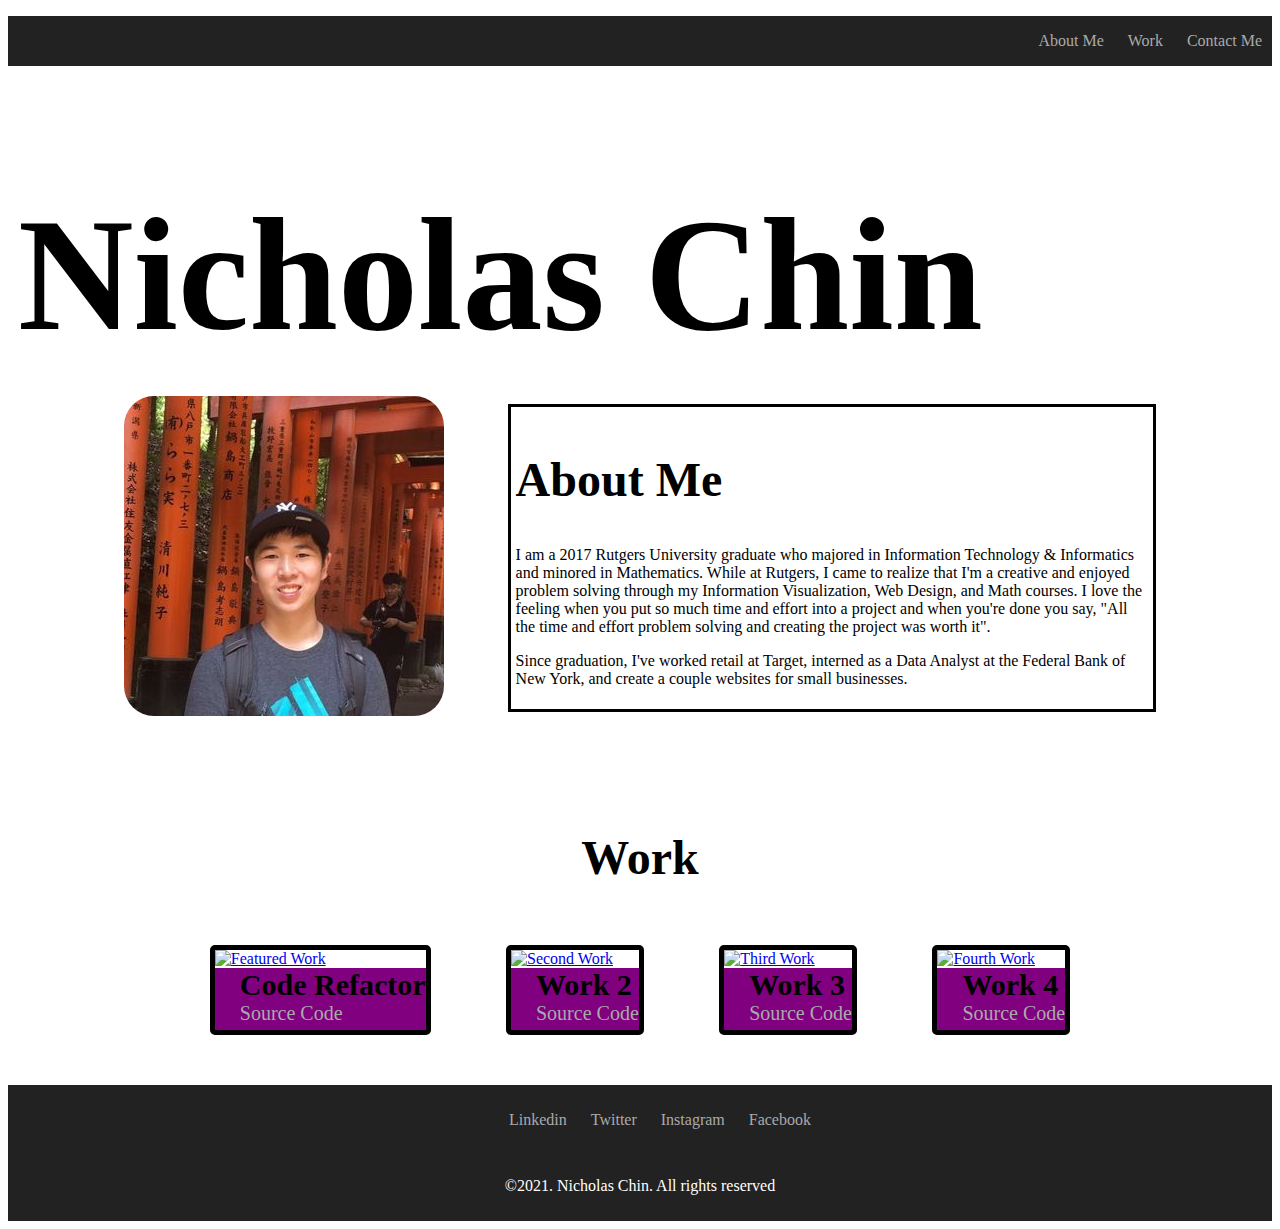
==== index.html @ a89d034e "added profile img and rounded border" ====
<!DOCTYPE html>
<html lang="en">

<head>
    <meta charset="UTF-8">
    <meta http-equiv="X-UA-Compatible" content="IE=edge">
    <meta name="viewport" content="width=device-width, initial-scale=1.0">
    <title>Nicholas Chin's Portfolio</title>
    <!-- <link rel="stylesheet" href="./assets/css/reset.css"> -->
    <link rel="stylesheet" href="./assets/css/styles.css">
</head>

<body>


    <!-- Navbar -->

    <header>
        <nav>
            <ul>
                <li><a href="#aboutme">About Me</a></li>
                <li><a href="#work">Work</a></li>
                <li><a href="#contact">Contact Me</a></li>
            </ul>
        </nav>
    </header>

    <main>
        <!-- Hello World! -->
        <section id="jumbotron">
            <h1>Nicholas Chin</h1>
        </section>

        <!-- About Me -->
        <section class="flexbox" id="aboutme">
            <div class="profile">
                <img src="./assets/images/profile-img.jpg" alt="Image of Nicholas Chin">
            </div>

            <article class="aboutme">
                <h2>About Me</h2>
                <p>I am a 2017 Rutgers University graduate who majored in Information Technology &amp; Informatics and
                    minored in Mathematics. While at Rutgers, I came to realize that I'm a creative and enjoyed problem
                    solving through my Information Visualization, Web Design, and Math courses. I love the feeling when
                    you put so much time and effort into a project and when you're done you say, "All the time and
                    effort
                    problem solving and creating the project was worth it".</p>

                <p>Since graduation, I've worked retail at Target, interned as a Data Analyst at the Federal Bank of New
                    York, and create a couple websites for small businesses. </p>
            </article>

        </section>

        <!-- Work -->
        <!-- Add source code and screenshot -->
        <section id="work" class="work">

            <h2>Work</h2>
            <div class="container">
                <!--Work 1-->
                <div class="featured item">
                    <a href="https://nickjchin.github.io/code-refractor/" target="_blank"><img
                            src="./assets/images/code-refactor.PNG" class="featured-img" alt="Featured Work"></a>
                    <div class="desc">
                        <p>Code Refactor</p>
                        <a href="https://www.github.com/nickjchin/code-refactor" class="source-code">Source Code</a>
                    </div>
                </div>
                <!--Work 2-->
                <div class="item">
                    <a href="#work1"><img src="https://placekitten.com/350/300" alt="Second Work"></a>
                    <div class="desc">
                        <p>Work 2</p>
                        <a href="https://www.github.com/nickjchin/code-refactor" class="source-code">Source Code</a>
                    </div>
                </div>
                <!--Work 3-->
                <div class="item">
                    <a href="#work2"><img src="https://placekitten.com/400/300" alt="Third Work"></a>
                    <div class="desc">
                        <p>Work 3</p>
                        <a href="https://www.github.com/nickjchin/code-refactor" class="source-code">Source Code</a>
                    </div>
                </div>
                <!--Work 4-->
                <div class="item">
                    <a href="#work3"><img src="https://placekitten.com/450/300" alt="Fourth Work"></a>
                    <div class="desc">
                        <p>Work 4</p>
                        <a href="https://www.github.com/nickjchin/code-refactor" class="source-code">Source Code</a>
                    </div>
                </div>

            </div>

        </section>

        <!-- Contact Me Footer-->
        <footer>
            <section id="contact">
                <!-- Social Media -->
                <div class="social">
                    <ul>
                        <li><a href="https://www.linkedin.com">Linkedin</a></li>
                        <li><a href="https://www.twitter.com">Twitter</a></li>
                        <li><a href="https://www.instagram.com">Instagram</a></li>
                        <li><a href="https://www.facebook.com">Facebook</a></li>
                    </ul>
                </div>
            </section>



            <p>&copy;2021. Nicholas Chin. All rights reserved</p>
        </footer>
    </main>

</body>

</html>
---- assets/css/styles.css ----
h2 {
  font-size: 3em;
}
/* Nav */
nav {
  background-color: #222222;
  height: 50px;
  font-family: "Times New Roman", Times, serif;
}
nav ul {
  text-align: right;
}
nav li {
  display: inline;
  line-height: 50px;
  padding: 10px;
}
nav li a {
  text-decoration: none;
  color: #aaaaaa;
}
nav li a:hover {
  cursor: pointer;
  color: #fff;
  text-decoration: underline;
}
/* Jumbo */
#jumbotron {
  height: 300px;
  background-image: url("https://images.unsplash.com/photo-1578922427288-a47338083a57?ixlib=rb-1.2.1&ixid=MnwxMjA3fDB8MHxwaG90by1wYWdlfHx8fGVufDB8fHx8&auto=format&fit=crop&w=641&q=80");
  background-size: cover;
  margin: 0;
  padding: 10px 0 0 10px;
  font-size: 5em;
}
@media only screen and (max-width: 749px) {
  #jumbotron h1 {
    font-size: 1em;
  }
}

/* Content */
/* About Me */
.work h2 {
  text-align: center;
}
.flexbox {
  display: flex;
  width: 100%;
  flex-wrap: wrap;
  align-items: center;
  justify-content: center;
  padding: 20px 0;
}

.profile img {
  width: 100%;
  border-radius: 30px;
}
.aboutme {
  margin-left: 5%;
  width: 50%;
  border: 3px solid black;
  padding: 5px;
}

/* Work */
.work {
  padding: 20px 0px;
  margin: 30px 0;
}
.container {
  display: flex;
  justify-content: space-evenly;
  flex-wrap: wrap;
  padding: 0 10%;
}
.featured-img {
  max-width: 100%;
}
.item {
  display: inline-block;
  border: 5px solid black;
  border-radius: 5px;
  margin-top: 20px;
}
.item:hover {
  box-shadow: 10px 10px 2px 1px #222222;
}
@media only screen and (max-width: 935px) {
  .item {
    margin: 0 auto;
  }
}
.item img {
  width: 100%;
}
.desc {
  background-color: purple;
  width: 100%;
  padding-bottom: 5px;
}
.desc p {
  margin: 0;
  font-size: 30px;
  font-weight: bold;
  padding-left: 25px;
}
.desc a {
  font-size: 20px;
  text-decoration: none;
  color: #aaaaaa;
  padding-left: 25px;
}
.desc a:hover {
  color: #fff;
}
/* Contact */
footer {
  padding: 10px 0;
  background-color: #222222;
  color: #fff;
  text-align: center;
}
.social {
  height: 50px;
}
.social li {
  display: inline;
  margin: 0 10px;
}
.social li a {
  text-decoration: none;
  color: #aaaaaa;
}
.social li a:hover {
  text-decoration: underline;
  color: #fff;
}
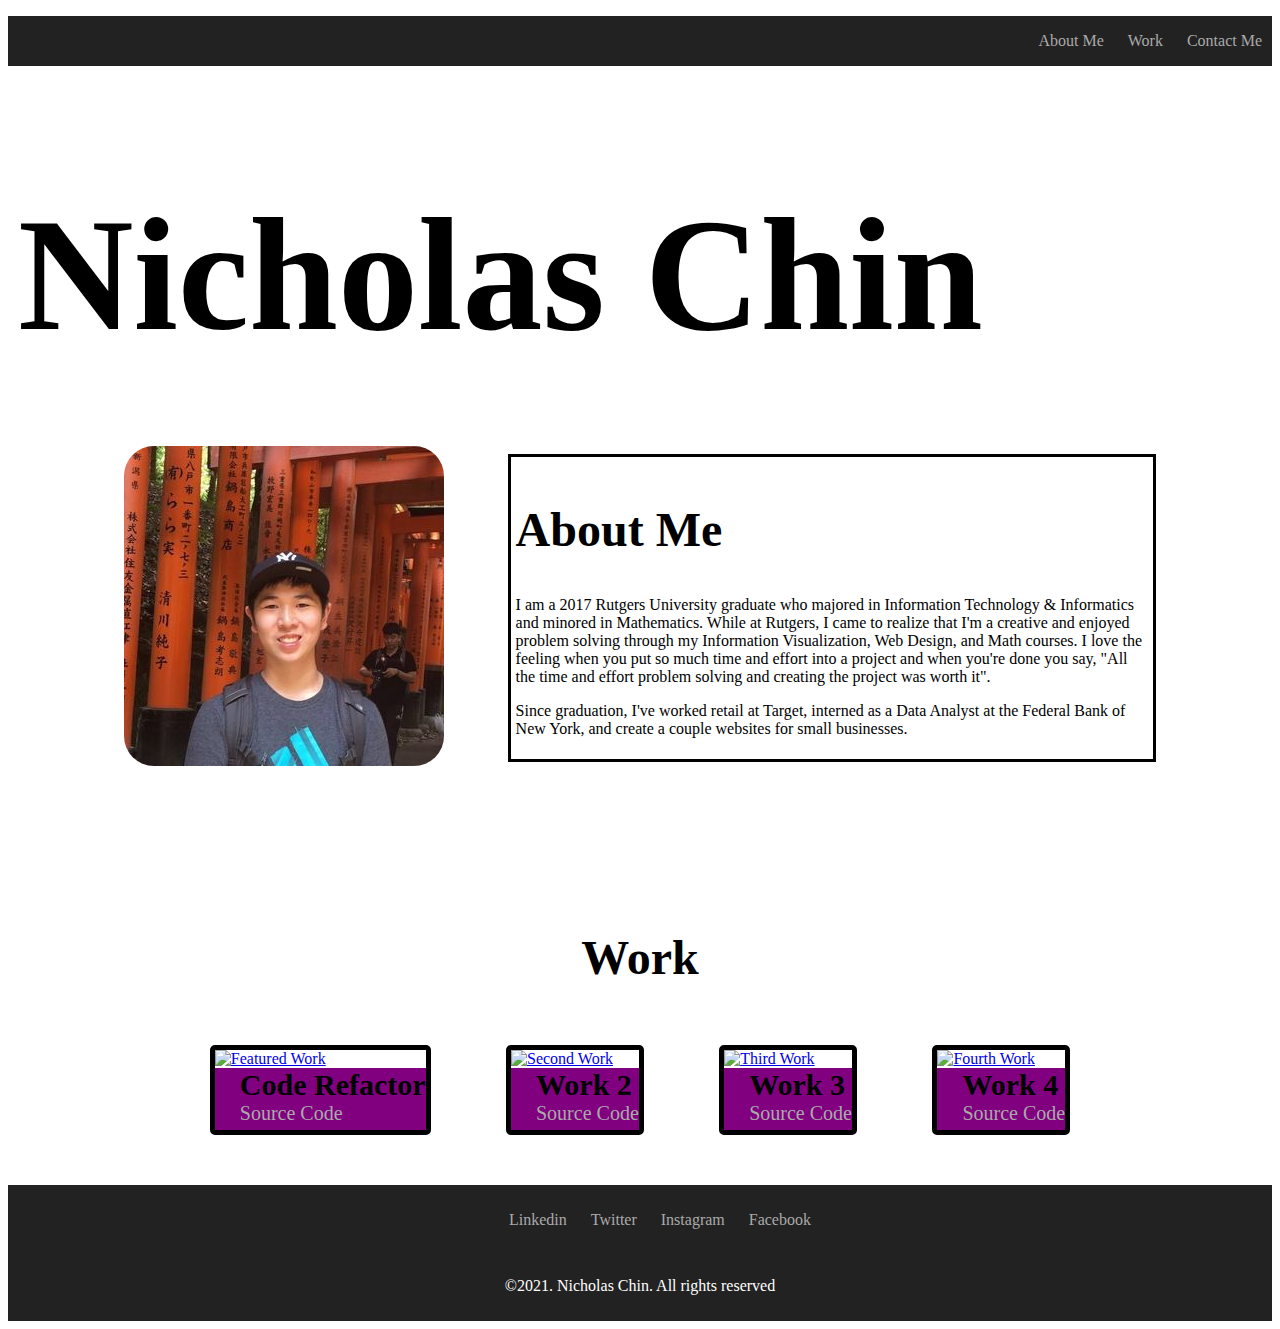
==== commit b9124649: "fixed broken source code link, added target _blank" ====
--- a/index.html
+++ b/index.html
@@ -1,121 +1,136 @@
 <!DOCTYPE html>
 <html lang="en">
-
-<head>
-    <meta charset="UTF-8">
-    <meta http-equiv="X-UA-Compatible" content="IE=edge">
-    <meta name="viewport" content="width=device-width, initial-scale=1.0">
+  <head>
+    <meta charset="UTF-8" />
+    <meta http-equiv="X-UA-Compatible" content="IE=edge" />
+    <meta name="viewport" content="width=device-width, initial-scale=1.0" />
     <title>Nicholas Chin's Portfolio</title>
     <!-- <link rel="stylesheet" href="./assets/css/reset.css"> -->
-    <link rel="stylesheet" href="./assets/css/styles.css">
-</head>
+    <link rel="stylesheet" href="./assets/css/styles.css" />
+  </head>
 
-<body>
-
-
+  <body>
     <!-- Navbar -->
 
     <header>
-        <nav>
-            <ul>
-                <li><a href="#aboutme">About Me</a></li>
-                <li><a href="#work">Work</a></li>
-                <li><a href="#contact">Contact Me</a></li>
-            </ul>
-        </nav>
+      <nav>
+        <ul>
+          <li><a href="#aboutme">About Me</a></li>
+          <li><a href="#work">Work</a></li>
+          <li><a href="#contact">Contact Me</a></li>
+        </ul>
+      </nav>
     </header>
 
     <main>
-        <!-- Hello World! -->
-        <section id="jumbotron">
-            <h1>Nicholas Chin</h1>
+      <!-- Hello World! -->
+      <section id="jumbotron">
+        <h1>Nicholas Chin</h1>
+      </section>
+
+      <!-- About Me -->
+      <section class="flexbox" id="aboutme">
+        <div class="profile">
+          <img
+            src="./assets/images/profile-img.jpg"
+            alt="Image of Nicholas Chin"
+          />
+        </div>
+
+        <article class="aboutme">
+          <h2>About Me</h2>
+          <p>
+            I am a 2017 Rutgers University graduate who majored in Information
+            Technology &amp; Informatics and minored in Mathematics. While at
+            Rutgers, I came to realize that I'm a creative and enjoyed problem
+            solving through my Information Visualization, Web Design, and Math
+            courses. I love the feeling when you put so much time and effort
+            into a project and when you're done you say, "All the time and
+            effort problem solving and creating the project was worth it".
+          </p>
+
+          <p>
+            Since graduation, I've worked retail at Target, interned as a Data
+            Analyst at the Federal Bank of New York, and create a couple
+            websites for small businesses.
+          </p>
+        </article>
+      </section>
+
+      <!-- Work -->
+      <!-- Add source code and screenshot -->
+      <section id="work" class="work">
+        <h2>Work</h2>
+        <div class="container">
+          <!--Work 1-->
+          <div class="featured item">
+            <a
+              href="https://nickjchin.github.io/code-refractor/"
+              target="_blank"
+              ><img
+                src="./assets/images/code-refactor.PNG"
+                class="featured-img"
+                alt="Featured Work"
+            /></a>
+            <div class="desc">
+              <p>Code Refactor</p>
+              <a
+                href="https://github.com/nickjchin/code-refractor"
+                target="_blank"
+                class="source-code"
+                >Source Code</a
+              >
+            </div>
+          </div>
+          <!--Work 2-->
+          <div class="item">
+            <a href="#work1"
+              ><img src="https://placekitten.com/350/300" alt="Second Work"
+            /></a>
+            <div class="desc">
+              <p>Work 2</p>
+              <a href="#" class="source-code">Source Code</a>
+            </div>
+          </div>
+          <!--Work 3-->
+          <div class="item">
+            <a href="#work2"
+              ><img src="https://placekitten.com/400/300" alt="Third Work"
+            /></a>
+            <div class="desc">
+              <p>Work 3</p>
+              <a href="#" class="source-code">Source Code</a>
+            </div>
+          </div>
+          <!--Work 4-->
+          <div class="item">
+            <a href="#work3"
+              ><img src="https://placekitten.com/450/300" alt="Fourth Work"
+            /></a>
+            <div class="desc">
+              <p>Work 4</p>
+              <a href="#" class="source-code">Source Code</a>
+            </div>
+          </div>
+        </div>
+      </section>
+
+      <!-- Contact Me Footer-->
+      <footer>
+        <section id="contact">
+          <!-- Social Media -->
+          <div class="social">
+            <ul>
+              <li><a href="https://www.linkedin.com">Linkedin</a></li>
+              <li><a href="https://www.twitter.com">Twitter</a></li>
+              <li><a href="https://www.instagram.com">Instagram</a></li>
+              <li><a href="https://www.facebook.com">Facebook</a></li>
+            </ul>
+          </div>
         </section>
 
-        <!-- About Me -->
-        <section class="flexbox" id="aboutme">
-            <div class="profile">
-                <img src="./assets/images/profile-img.jpg" alt="Image of Nicholas Chin">
-            </div>
-
-            <article class="aboutme">
-                <h2>About Me</h2>
-                <p>I am a 2017 Rutgers University graduate who majored in Information Technology &amp; Informatics and
-                    minored in Mathematics. While at Rutgers, I came to realize that I'm a creative and enjoyed problem
-                    solving through my Information Visualization, Web Design, and Math courses. I love the feeling when
-                    you put so much time and effort into a project and when you're done you say, "All the time and
-                    effort
-                    problem solving and creating the project was worth it".</p>
-
-                <p>Since graduation, I've worked retail at Target, interned as a Data Analyst at the Federal Bank of New
-                    York, and create a couple websites for small businesses. </p>
-            </article>
-
-        </section>
-
-        <!-- Work -->
-        <!-- Add source code and screenshot -->
-        <section id="work" class="work">
-
-            <h2>Work</h2>
-            <div class="container">
-                <!--Work 1-->
-                <div class="featured item">
-                    <a href="https://nickjchin.github.io/code-refractor/" target="_blank"><img
-                            src="./assets/images/code-refactor.PNG" class="featured-img" alt="Featured Work"></a>
-                    <div class="desc">
-                        <p>Code Refactor</p>
-                        <a href="https://www.github.com/nickjchin/code-refactor" class="source-code">Source Code</a>
-                    </div>
-                </div>
-                <!--Work 2-->
-                <div class="item">
-                    <a href="#work1"><img src="https://placekitten.com/350/300" alt="Second Work"></a>
-                    <div class="desc">
-                        <p>Work 2</p>
-                        <a href="https://www.github.com/nickjchin/code-refactor" class="source-code">Source Code</a>
-                    </div>
-                </div>
-                <!--Work 3-->
-                <div class="item">
-                    <a href="#work2"><img src="https://placekitten.com/400/300" alt="Third Work"></a>
-                    <div class="desc">
-                        <p>Work 3</p>
-                        <a href="https://www.github.com/nickjchin/code-refactor" class="source-code">Source Code</a>
-                    </div>
-                </div>
-                <!--Work 4-->
-                <div class="item">
-                    <a href="#work3"><img src="https://placekitten.com/450/300" alt="Fourth Work"></a>
-                    <div class="desc">
-                        <p>Work 4</p>
-                        <a href="https://www.github.com/nickjchin/code-refactor" class="source-code">Source Code</a>
-                    </div>
-                </div>
-
-            </div>
-
-        </section>
-
-        <!-- Contact Me Footer-->
-        <footer>
-            <section id="contact">
-                <!-- Social Media -->
-                <div class="social">
-                    <ul>
-                        <li><a href="https://www.linkedin.com">Linkedin</a></li>
-                        <li><a href="https://www.twitter.com">Twitter</a></li>
-                        <li><a href="https://www.instagram.com">Instagram</a></li>
-                        <li><a href="https://www.facebook.com">Facebook</a></li>
-                    </ul>
-                </div>
-            </section>
-
-
-
-            <p>&copy;2021. Nicholas Chin. All rights reserved</p>
-        </footer>
+        <p>&copy;2021. Nicholas Chin. All rights reserved</p>
+      </footer>
     </main>
-
-</body>
-
-</html>+  </body>
+</html>
--- a/assets/css/styles.css
+++ b/assets/css/styles.css
@@ -50,7 +50,7 @@
   flex-wrap: wrap;
   align-items: center;
   justify-content: center;
-  padding: 20px 0;
+  padding: 70px 0;
 }
 
 .profile img {
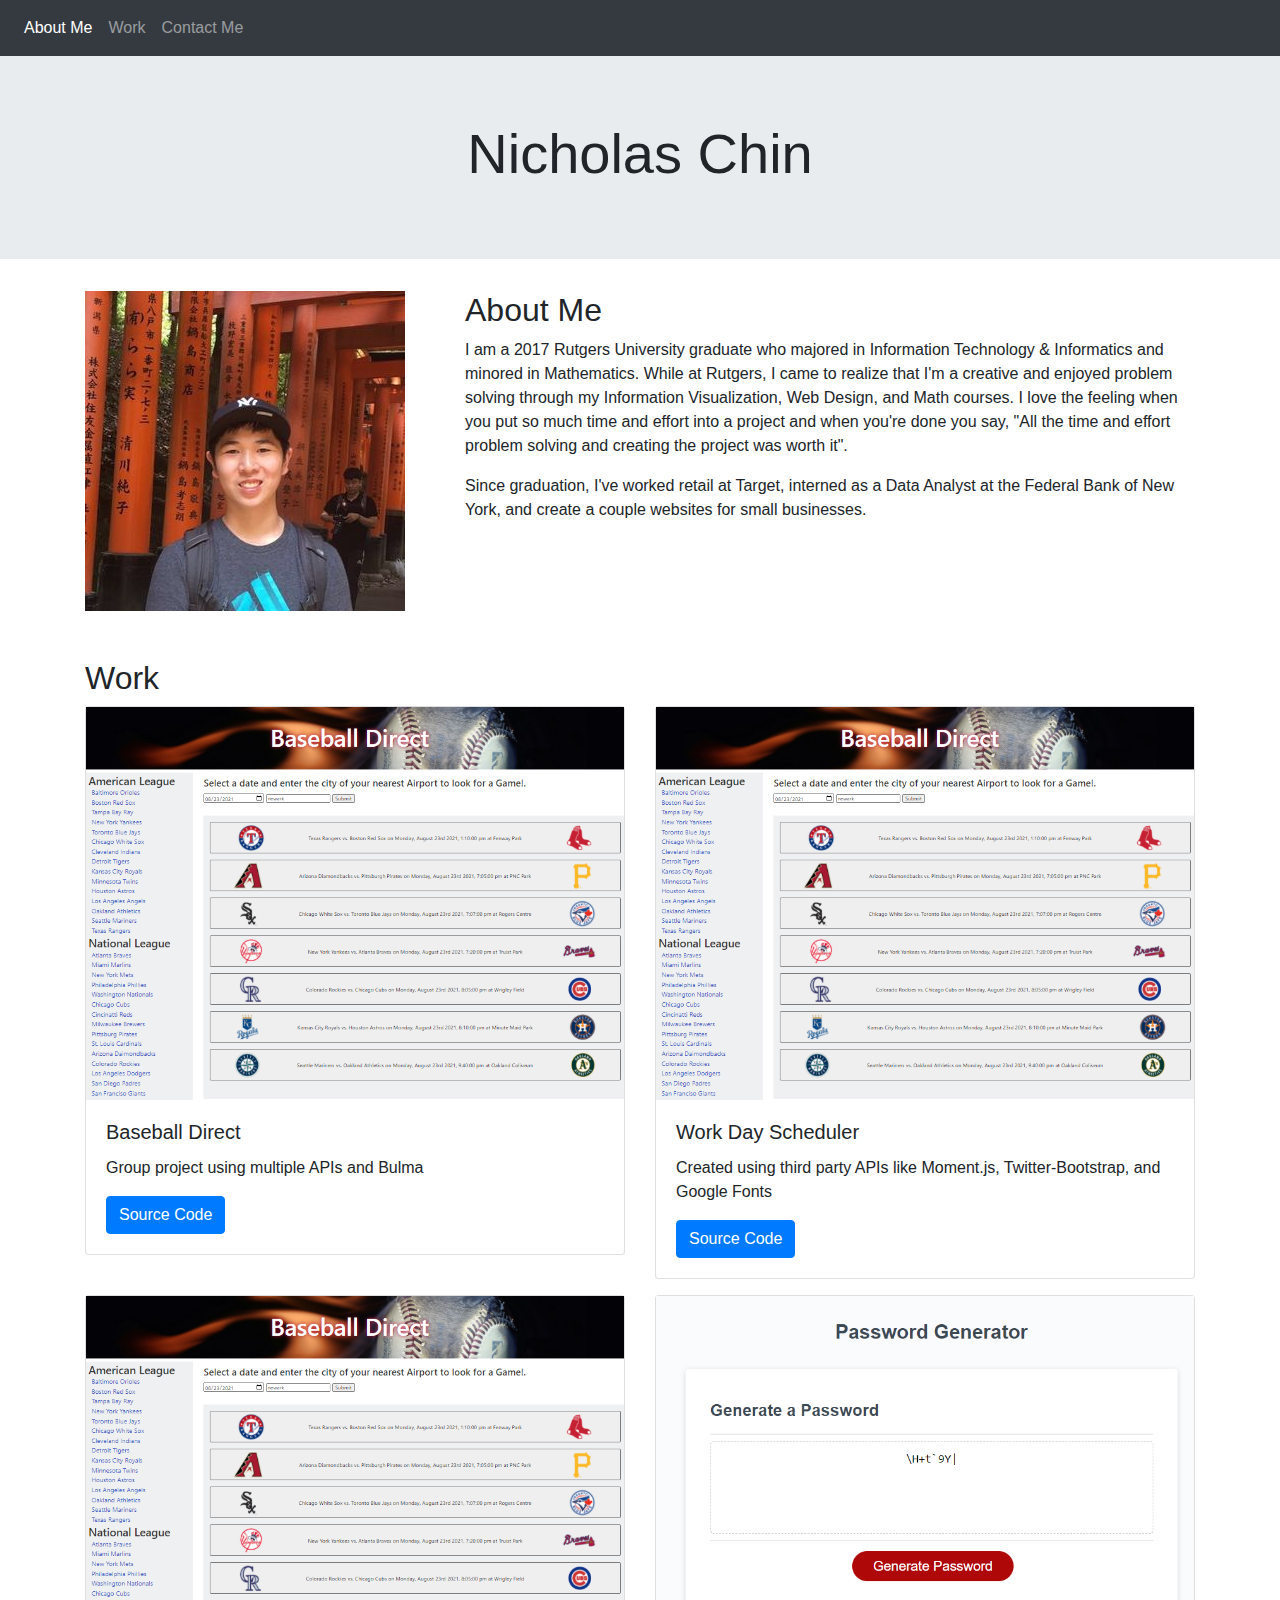
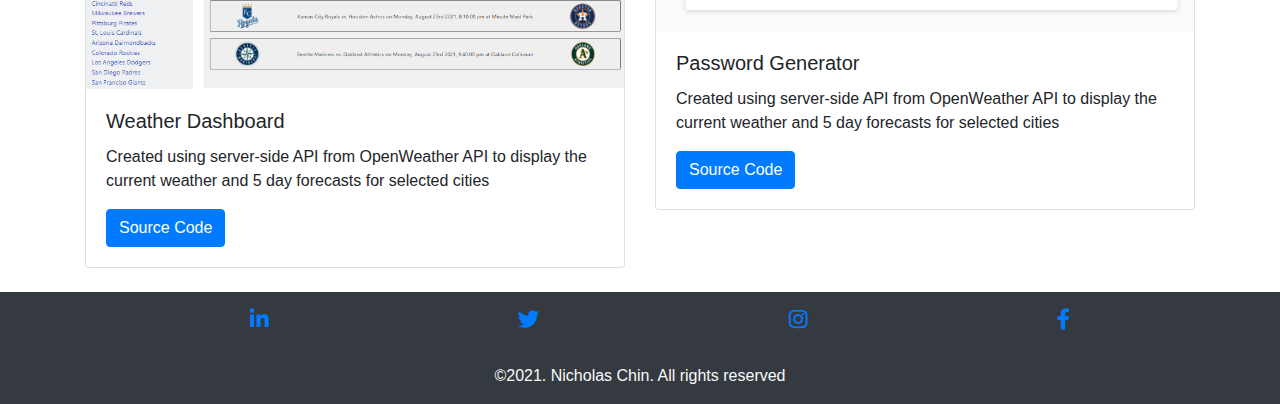
==== commit 53a04d64: "converted portfolio to bootstrap and added projects. waiting for images to replace placeholders" ====
--- a/index.html
+++ b/index.html
@@ -1,136 +1,162 @@
 <!DOCTYPE html>
 <html lang="en">
-  <head>
-    <meta charset="UTF-8" />
-    <meta http-equiv="X-UA-Compatible" content="IE=edge" />
-    <meta name="viewport" content="width=device-width, initial-scale=1.0" />
-    <title>Nicholas Chin's Portfolio</title>
-    <!-- <link rel="stylesheet" href="./assets/css/reset.css"> -->
-    <link rel="stylesheet" href="./assets/css/styles.css" />
-  </head>
 
-  <body>
-    <!-- Navbar -->
+<head>
+  <meta charset="UTF-8" />
+  <meta http-equiv="X-UA-Compatible" content="IE=edge" />
+  <meta name="viewport" content="width=device-width, initial-scale=1.0" />
+  <title>Nicholas Chin's Portfolio</title>
+  <link rel="stylesheet" href="https://cdnjs.cloudflare.com/ajax/libs/twitter-bootstrap/4.5.0/css/bootstrap.min.css" />
+  <link rel="stylesheet" href="https://cdnjs.cloudflare.com/ajax/libs/font-awesome/5.15.4/css/all.min.css" />
 
-    <header>
-      <nav>
-        <ul>
-          <li><a href="#aboutme">About Me</a></li>
-          <li><a href="#work">Work</a></li>
-          <li><a href="#contact">Contact Me</a></li>
-        </ul>
-      </nav>
-    </header>
+  <link rel="stylesheet" href="./assets/css/styles.css" />
+</head>
 
-    <main>
-      <!-- Hello World! -->
-      <section id="jumbotron">
-        <h1>Nicholas Chin</h1>
-      </section>
+<body>
+  <!-- Navbar -->
+  <nav class="navbar navbar-expand-lg navbar-dark bg-dark">
+    <button class="navbar-toggler" type="button" data-toggle="collapse" data-target="#navbarNavDropdown" aria-controls="navbarNavDropdown" aria-expanded="false" aria-label="Toggle navigation">
+      <span class="navbar-toggler-icon"></span>
+    </button>
+    <div class="collapse navbar-collapse" id="navbarNavDropdown">
+      <ul class="navbar-nav">
+        <li class="nav-item active">
+          <a class="nav-link" href="#aboutme">About Me <span class="sr-only">(current)</span></a>
+        </li>
+        <li class="nav-item">
+          <a class="nav-link" href="#work">Work</a>
+        </li>
+        <li class="nav-item">
+          <a class="nav-link" href="#contact">Contact Me</a>
+        </li>
+      </ul>
+    </div>
+  </nav>
 
-      <!-- About Me -->
-      <section class="flexbox" id="aboutme">
-        <div class="profile">
-          <img
-            src="./assets/images/profile-img.jpg"
-            alt="Image of Nicholas Chin"
-          />
+  <main>
+    <!-- Hello World! -->
+    <div class="jumbotron jumbotron-fluid">
+      <div class="container">
+        <h1 class="display-4 text-center">Nicholas Chin</h1>
+      </div>
+    </div>
+
+    <!-- About Me -->
+    <div class="container">
+      <div class="row" id="aboutme">
+        <div class="col-4">
+          <div class="profile">
+            <img src="./assets/images/profile-img.jpg" class="img-fluid" alt="Image of Nicholas Chin" />
+          </div>
+        </div>
+        <div class="col-8">
+          <article>
+            <h2>About Me</h2>
+            <p>
+              I am a 2017 Rutgers University graduate who majored in Information
+              Technology &amp; Informatics and minored in Mathematics. While at
+              Rutgers, I came to realize that I'm a creative and enjoyed problem
+              solving through my Information Visualization, Web Design, and Math
+              courses. I love the feeling when you put so much time and effort
+              into a project and when you're done you say, "All the time and
+              effort problem solving and creating the project was worth it".
+            </p>
+
+            <p>
+              Since graduation, I've worked retail at Target, interned as a Data
+              Analyst at the Federal Bank of New York, and create a couple
+              websites for small businesses.
+            </p>
+          </article>
+        </div>
+      </div>
+    </div>
+
+    <!-- Work -->
+    <!-- Add source code and screenshot -->
+    <section id="work" class="work">
+      <div class="container mt-5">
+        <div class="row">
+          <div class="col-12 ">
+            <h2 class="bold">Work</h2>
+          </div>
         </div>
 
-        <article class="aboutme">
-          <h2>About Me</h2>
-          <p>
-            I am a 2017 Rutgers University graduate who majored in Information
-            Technology &amp; Informatics and minored in Mathematics. While at
-            Rutgers, I came to realize that I'm a creative and enjoyed problem
-            solving through my Information Visualization, Web Design, and Math
-            courses. I love the feeling when you put so much time and effort
-            into a project and when you're done you say, "All the time and
-            effort problem solving and creating the project was worth it".
-          </p>
-
-          <p>
-            Since graduation, I've worked retail at Target, interned as a Data
-            Analyst at the Federal Bank of New York, and create a couple
-            websites for small businesses.
-          </p>
-        </article>
-      </section>
-
-      <!-- Work -->
-      <!-- Add source code and screenshot -->
-      <section id="work" class="work">
-        <h2>Work</h2>
-        <div class="container">
-          <!--Work 1-->
-          <div class="featured item">
-            <a
-              href="https://nickjchin.github.io/code-refractor/"
-              target="_blank"
-              ><img
-                src="./assets/images/code-refactor.PNG"
-                class="featured-img"
-                alt="Featured Work"
-            /></a>
-            <div class="desc">
-              <p>Code Refactor</p>
-              <a
-                href="https://github.com/nickjchin/code-refractor"
-                target="_blank"
-                class="source-code"
-                >Source Code</a
-              >
+        <div class="row">
+          <div class="col-6">
+            <!--Work 1-->
+            <div class="card">
+              <a href="https://mrohmann.github.io/BaseballDirect/" target="_blank"><img src="./assets/images/baseball-direct-snippet.PNG" class="img-fluid" alt="Baseball Direct Snippet"></a>
+              <div class="card-body">
+                <h5 class="card-title">Baseball Direct</h5>
+                <p class="card-text">Group project using multiple APIs and Bulma</p>
+                <a href="https://github.com/mrohmann/BaseballDirect" target="_blank" class="btn btn-primary">Source Code</a>
+              </div>
             </div>
           </div>
+
           <!--Work 2-->
-          <div class="item">
-            <a href="#work1"
-              ><img src="https://placekitten.com/350/300" alt="Second Work"
-            /></a>
-            <div class="desc">
-              <p>Work 2</p>
-              <a href="#" class="source-code">Source Code</a>
-            </div>
-          </div>
-          <!--Work 3-->
-          <div class="item">
-            <a href="#work2"
-              ><img src="https://placekitten.com/400/300" alt="Third Work"
-            /></a>
-            <div class="desc">
-              <p>Work 3</p>
-              <a href="#" class="source-code">Source Code</a>
-            </div>
-          </div>
-          <!--Work 4-->
-          <div class="item">
-            <a href="#work3"
-              ><img src="https://placekitten.com/450/300" alt="Fourth Work"
-            /></a>
-            <div class="desc">
-              <p>Work 4</p>
-              <a href="#" class="source-code">Source Code</a>
+          <div class="col-6">
+            <div class="card">
+              <a href="https://nickjchin.github.io/work-day-scheduler" target="_blank"><img src="./assets/images/baseball-direct-snippet.PNG" class="img-fluid" alt="Work Day Scheduler"></a>
+              <div class="card-body">
+                <h5 class="card-title">Work Day Scheduler</h5>
+                <p class="card-text">Created using third party APIs like Moment.js, Twitter-Bootstrap, and Google Fonts</p>
+                <a href="https://github.com/nickjchin/work-day-scheduler" target="_blank" class="btn btn-primary">Source Code</a>
+              </div>
             </div>
           </div>
         </div>
-      </section>
+        <div class="row mt-3">
+          <div class="col-6">
+            <!--Work 3-->
+            <div class="card">
+              <a href="https://nickjchin.github.io/weather-dashboard" target="_blank"><img src="./assets/images/baseball-direct-snippet.PNG" class="img-fluid" alt="weather dashboard"></a>
+              <div class="card-body">
+                <h5 class="card-title">Weather Dashboard</h5>
+                <p class="card-text">Created using server-side API from OpenWeather API to display the current weather and 5 day forecasts for selected cities</p>
+                <a href="https://github.com/nickjchin/weather-dashboard" target="_blank" class="btn btn-primary">Source Code</a>
+              </div>
+            </div>
+          </div>
 
-      <!-- Contact Me Footer-->
-      <footer>
-        <section id="contact">
-          <!-- Social Media -->
-          <div class="social">
-            <ul>
-              <li><a href="https://www.linkedin.com">Linkedin</a></li>
-              <li><a href="https://www.twitter.com">Twitter</a></li>
-              <li><a href="https://www.instagram.com">Instagram</a></li>
-              <li><a href="https://www.facebook.com">Facebook</a></li>
-            </ul>
+          <!--Work 4-->
+          <div class="col-6">
+            <div class="card">
+              <a href="https://nickjchin.github.io/password-generator" target="_blank"><img src="./assets/images/password-generator.PNG" class="img-fluid" alt="password generator"></a>
+              <div class="card-body">
+                <h5 class="card-title">Password Generator</h5>
+                <p class="card-text">Created using server-side API from OpenWeather API to display the current weather and 5 day forecasts for selected cities</p>
+                <a href="https://github.com/nickjchin/password-generator" target="_blank" class="btn btn-primary">Source Code</a>
+              </div>
+            </div>
           </div>
-        </section>
+        </div>
+      </div>
+    </section>
+  </main>
 
-        <p>&copy;2021. Nicholas Chin. All rights reserved</p>
-      </footer>
-    </main>
-  </body>
-</html>
+  <!-- Contact Me Footer-->
+
+  <footer class="bg-dark text-light mt-4 pt-3" id="contact">
+    <!-- Social Media -->
+    <div class="container">
+      <div class="row">
+        <div class="col-12">
+          <ul class="text-center d-flex justify-content-around">
+            <li class="d-inline"><a href="https://www.linkedin.com"><i class="fab fa-linkedin-in fa-lg"></i></a></li>
+            <li class="d-inline"><a href="https://www.twitter.com"><i class="fab fa-twitter fa-lg"></i></a></li>
+            <li class="d-inline"><a href="https://www.instagram.com"><i class="fab fa-instagram fa-lg"></i></a></li>
+            <li class="d-inline"><a href="https://www.facebook.com"><i class="fab fa-facebook-f fa-lg"></i></a></li>
+          </ul>
+        </div>
+      </div>
+      <div class="row">
+        <div class="col-12"></div>
+        <p class="mx-auto mt-3">&copy;2021. Nicholas Chin. All rights reserved</p>
+      </div>
+    </div>
+  </footer>
+</body>
+
+</html>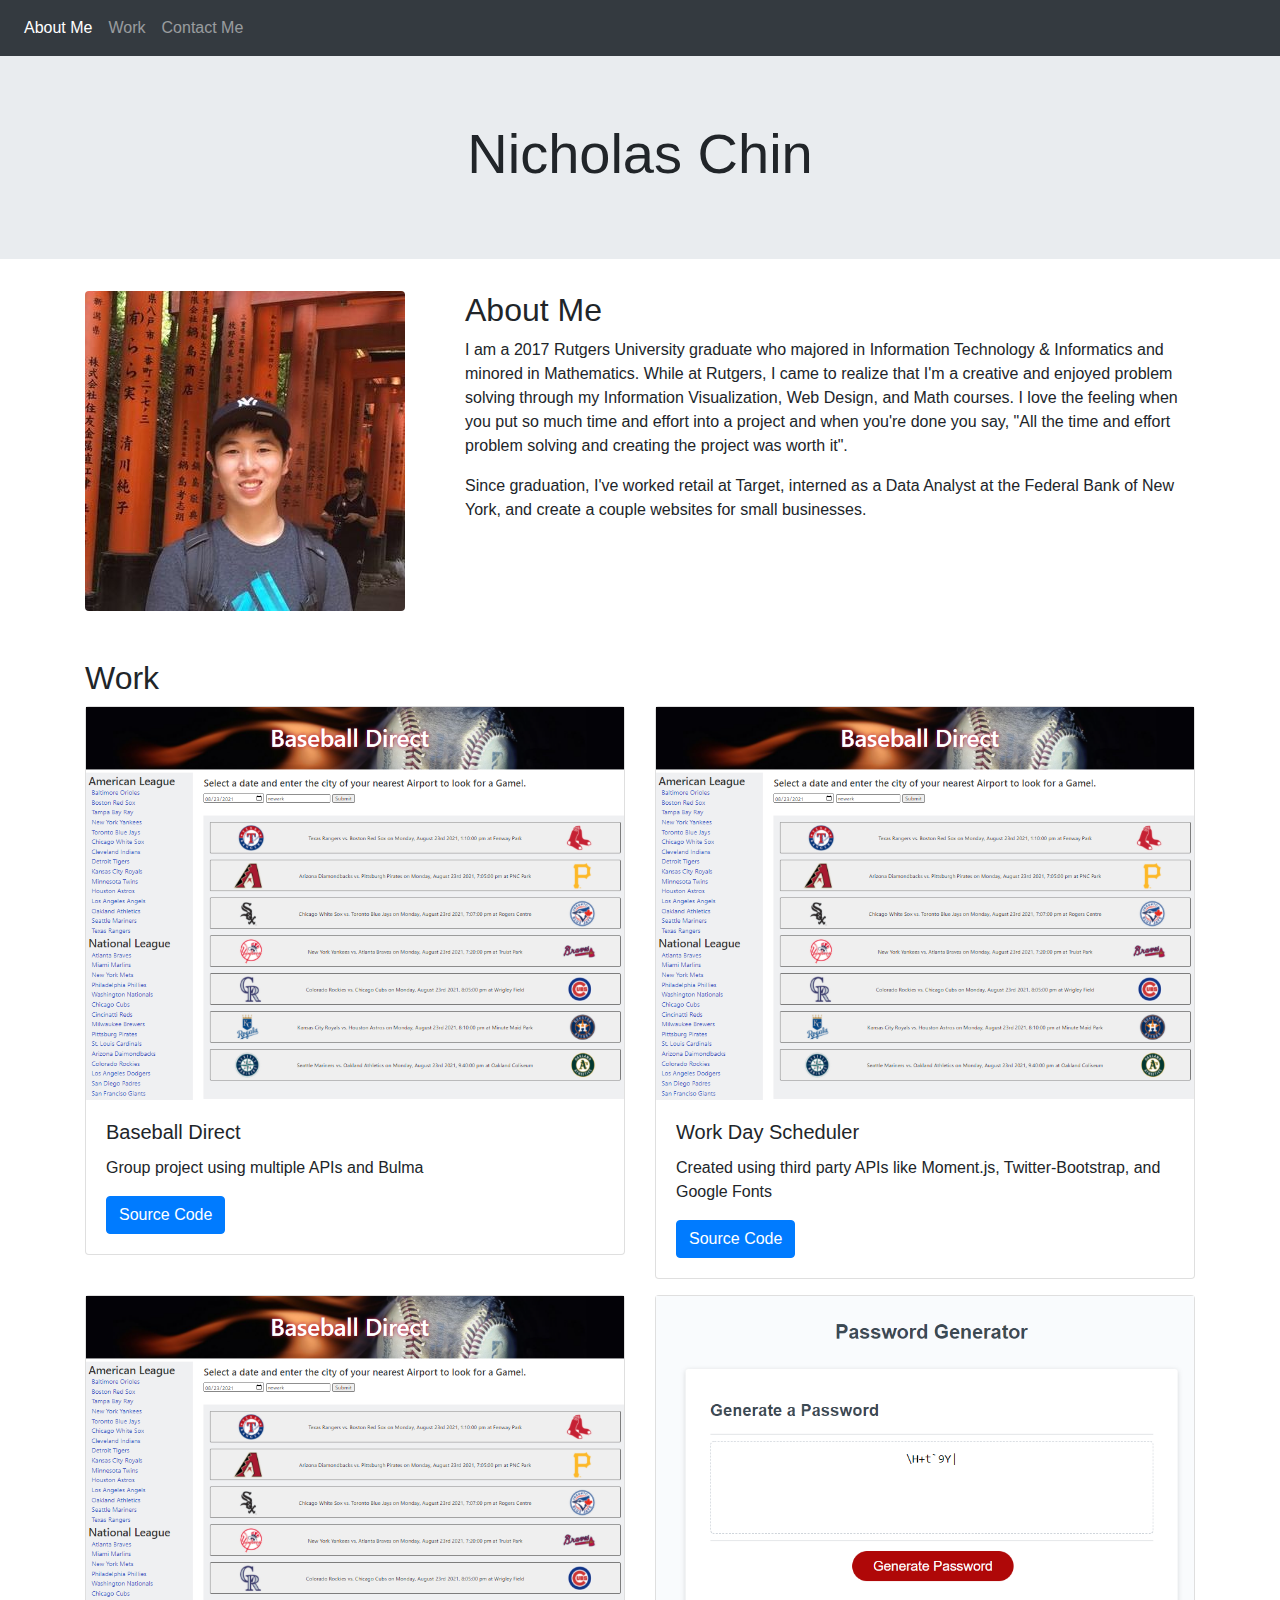
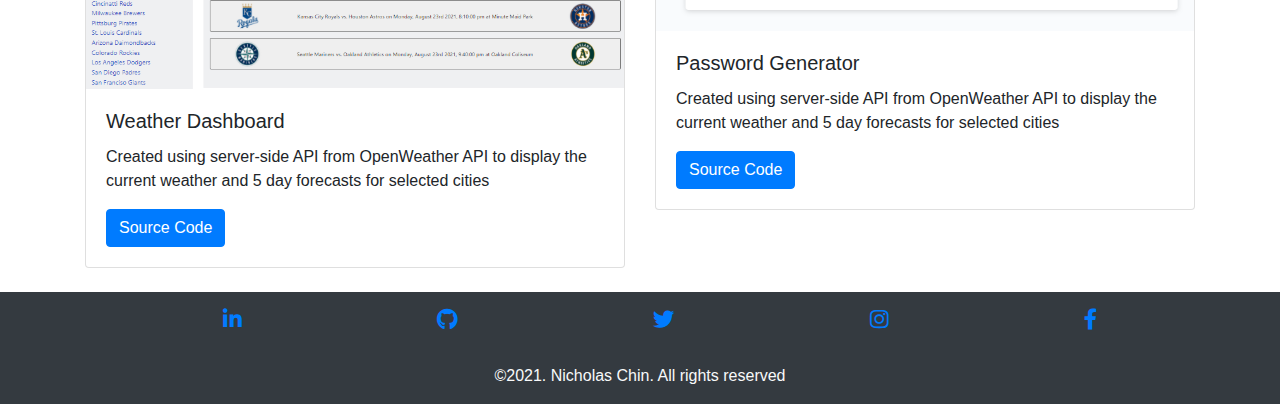
==== commit d8ca40a0: "removed unused pictures. gave responsive flex direction" ====
--- a/index.html
+++ b/index.html
@@ -46,7 +46,7 @@
       <div class="row" id="aboutme">
         <div class="col-4">
           <div class="profile">
-            <img src="./assets/images/profile-img.jpg" class="img-fluid" alt="Image of Nicholas Chin" />
+            <img src="./assets/images/profile-img.jpg" class="img-fluid rounded" alt="Image of Nicholas Chin" />
           </div>
         </div>
         <div class="col-8">
@@ -82,7 +82,7 @@
           </div>
         </div>
 
-        <div class="row">
+        <div class="row d-flex flex-sm-column flex-md-row">
           <div class="col-6">
             <!--Work 1-->
             <div class="card">
@@ -107,7 +107,8 @@
             </div>
           </div>
         </div>
-        <div class="row mt-3">
+
+        <div class="row d-flex flex-sm-column flex-md-row  mt-3">
           <div class="col-6">
             <!--Work 3-->
             <div class="card">
@@ -143,11 +144,12 @@
     <div class="container">
       <div class="row">
         <div class="col-12">
-          <ul class="text-center d-flex justify-content-around">
-            <li class="d-inline"><a href="https://www.linkedin.com"><i class="fab fa-linkedin-in fa-lg"></i></a></li>
-            <li class="d-inline"><a href="https://www.twitter.com"><i class="fab fa-twitter fa-lg"></i></a></li>
-            <li class="d-inline"><a href="https://www.instagram.com"><i class="fab fa-instagram fa-lg"></i></a></li>
-            <li class="d-inline"><a href="https://www.facebook.com"><i class="fab fa-facebook-f fa-lg"></i></a></li>
+          <ul class="text-center d-flex justify-content-around social">
+            <li class="d-inline"><a href="https://www.linkedin.com" target="_blank"><i class="fab fa-linkedin-in fa-lg"></i></a></li>
+            <li class="d-inline"><a href="https://www.github.com/nickjchin/" target="_blank"><i class="fab fa-github fa-lg"></i></a></li>
+            <li class="d-inline"><a href="https://www.twitter.com" target="_blank"><i class="fab fa-twitter fa-lg"></i></a></li>
+            <li class="d-inline"><a href="https://www.instagram.com" target="_blank"><i class="fab fa-instagram fa-lg"></i></a></li>
+            <li class="d-inline"><a href="https://www.facebook.com" target="_blank"><i class="fab fa-facebook-f fa-lg"></i></a></li>
           </ul>
         </div>
       </div>
--- a/assets/css/styles.css
+++ b/assets/css/styles.css
@@ -0,0 +1,3 @@
+.social li a:hover {
+  color: white;
+}
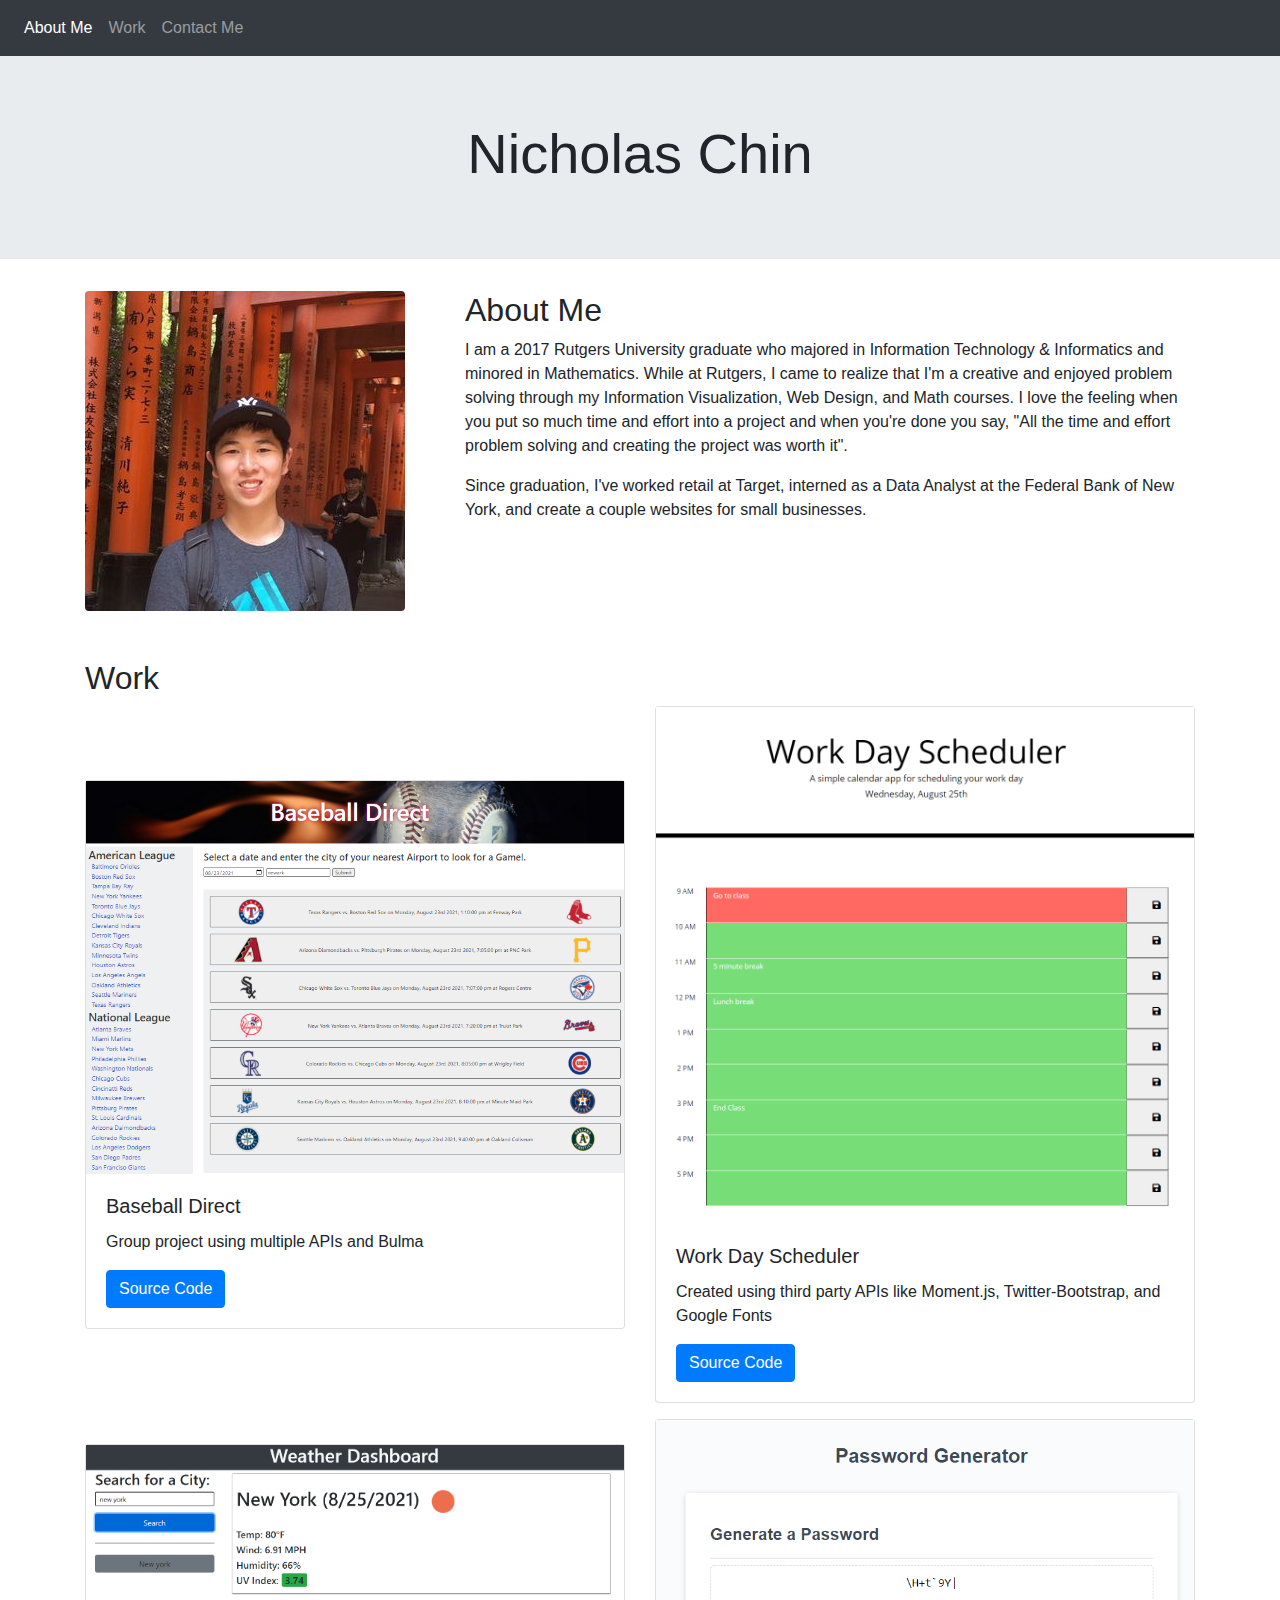
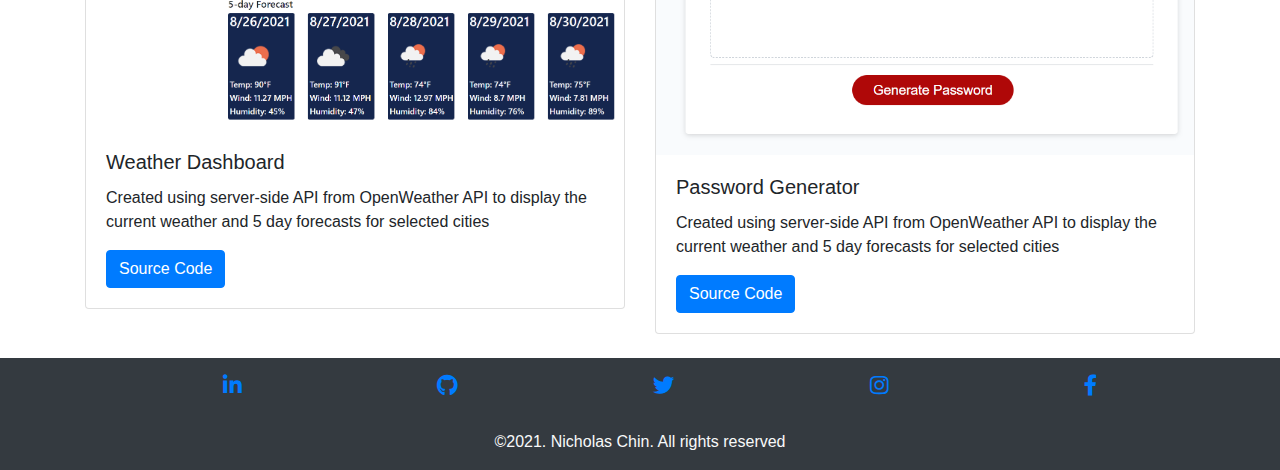
==== commit bfccbfd8: "added pictures to the work area and added align items center to it as well" ====
--- a/index.html
+++ b/index.html
@@ -82,7 +82,7 @@
           </div>
         </div>
 
-        <div class="row d-flex flex-sm-column flex-md-row">
+        <div class="row d-flex flex-sm-column flex-md-row align-items-center">
           <div class="col-6">
             <!--Work 1-->
             <div class="card">
@@ -98,7 +98,7 @@
           <!--Work 2-->
           <div class="col-6">
             <div class="card">
-              <a href="https://nickjchin.github.io/work-day-scheduler" target="_blank"><img src="./assets/images/baseball-direct-snippet.PNG" class="img-fluid" alt="Work Day Scheduler"></a>
+              <a href="https://nickjchin.github.io/work-day-scheduler" target="_blank"><img src="./assets/images/workday-scheduler.PNG" class="img-fluid" alt="Work Day Scheduler"></a>
               <div class="card-body">
                 <h5 class="card-title">Work Day Scheduler</h5>
                 <p class="card-text">Created using third party APIs like Moment.js, Twitter-Bootstrap, and Google Fonts</p>
@@ -108,11 +108,11 @@
           </div>
         </div>
 
-        <div class="row d-flex flex-sm-column flex-md-row  mt-3">
+        <div class="row d-flex flex-sm-column flex-md-row align-items-center mt-3">
           <div class="col-6">
             <!--Work 3-->
             <div class="card">
-              <a href="https://nickjchin.github.io/weather-dashboard" target="_blank"><img src="./assets/images/baseball-direct-snippet.PNG" class="img-fluid" alt="weather dashboard"></a>
+              <a href="https://nickjchin.github.io/weather-dashboard" target="_blank"><img src="./assets/images/weather-dashboard.PNG" class="img-fluid" alt="weather dashboard"></a>
               <div class="card-body">
                 <h5 class="card-title">Weather Dashboard</h5>
                 <p class="card-text">Created using server-side API from OpenWeather API to display the current weather and 5 day forecasts for selected cities</p>
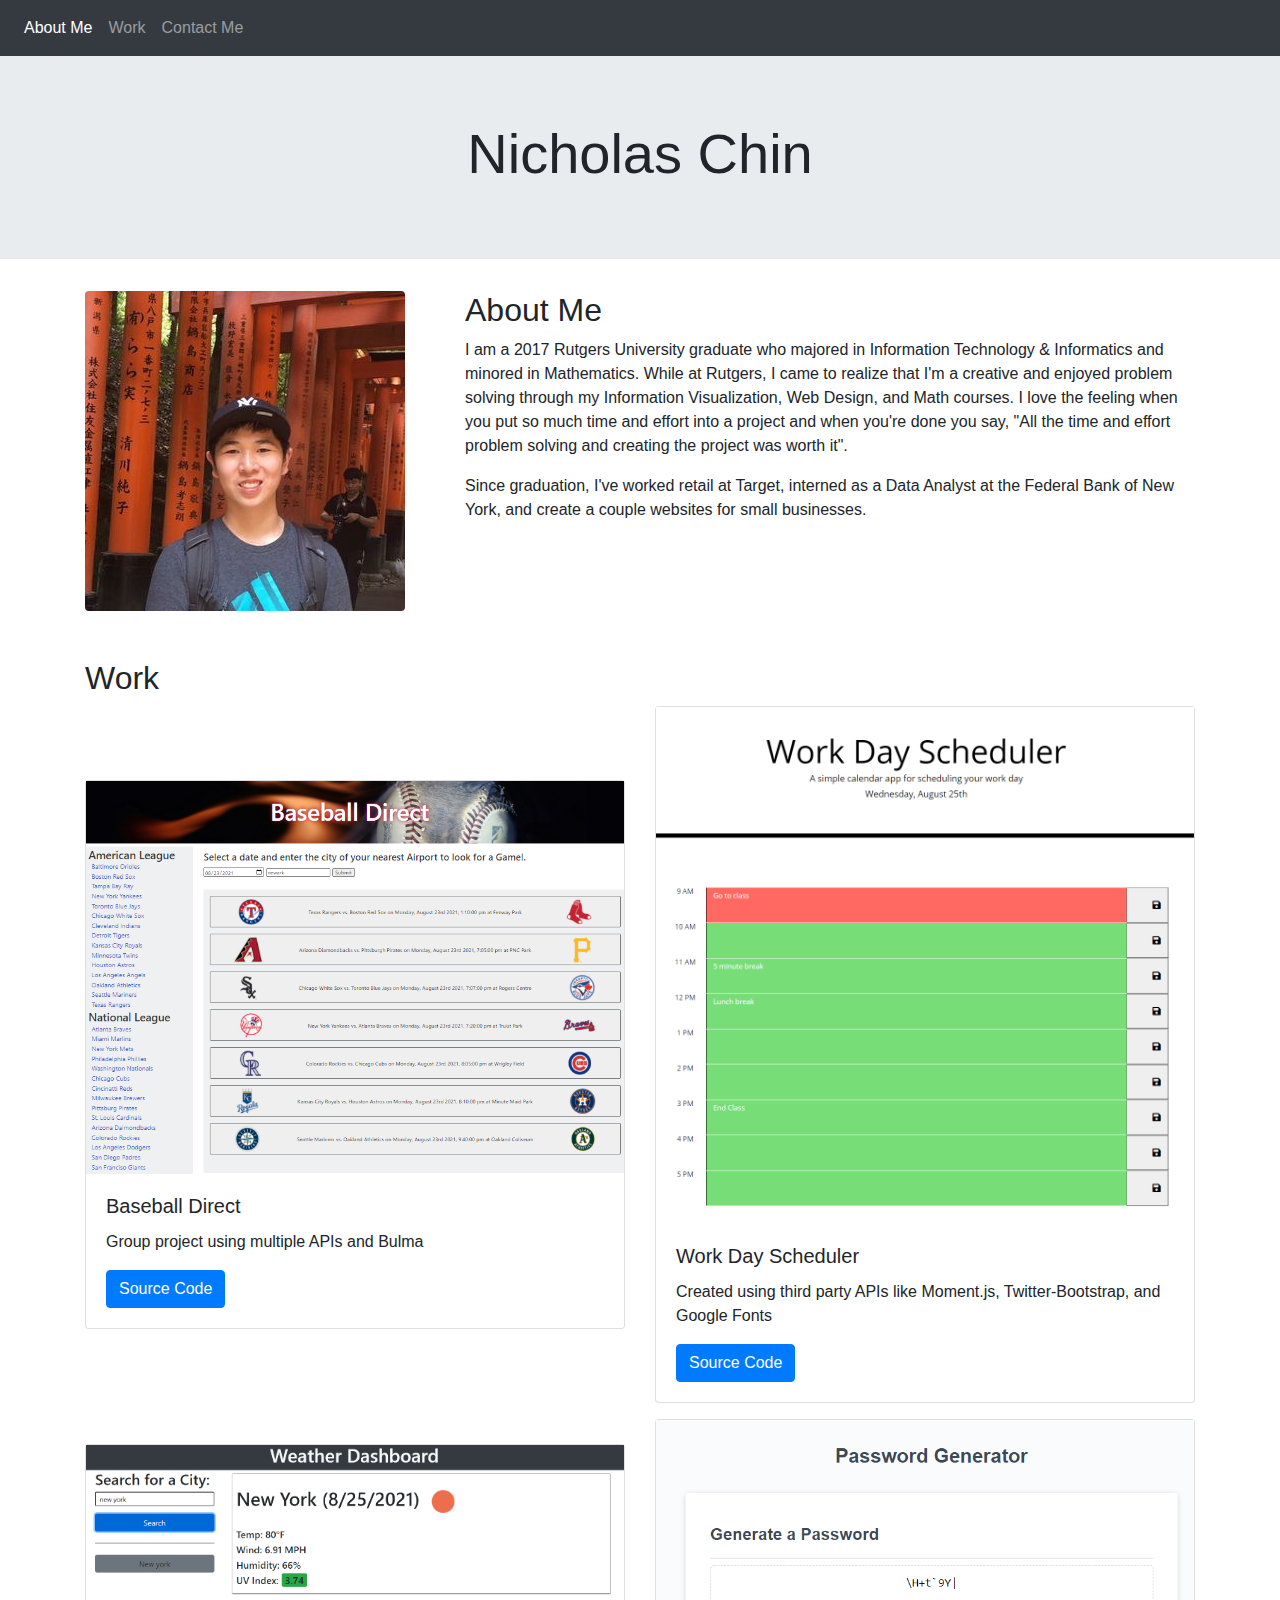
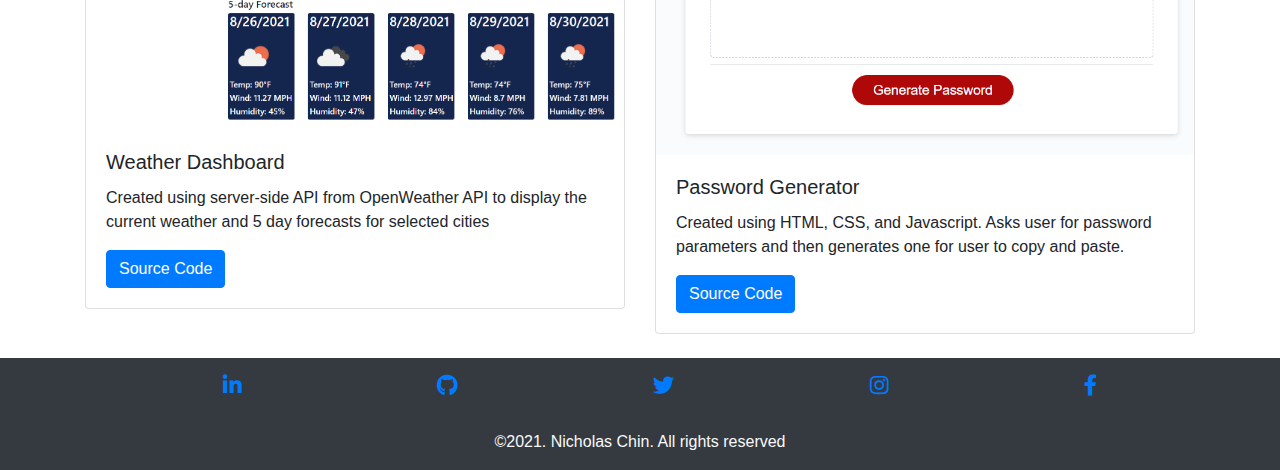
==== commit 24361270: "gave pass gen a description" ====
--- a/index.html
+++ b/index.html
@@ -127,7 +127,7 @@
               <a href="https://nickjchin.github.io/password-generator" target="_blank"><img src="./assets/images/password-generator.PNG" class="img-fluid" alt="password generator"></a>
               <div class="card-body">
                 <h5 class="card-title">Password Generator</h5>
-                <p class="card-text">Created using server-side API from OpenWeather API to display the current weather and 5 day forecasts for selected cities</p>
+                <p class="card-text">Created using HTML, CSS, and Javascript. Asks user for password parameters and then generates one for user to copy and paste.</p>
                 <a href="https://github.com/nickjchin/password-generator" target="_blank" class="btn btn-primary">Source Code</a>
               </div>
             </div>
--- a/assets/css/styles.css
+++ b/assets/css/styles.css
@@ -1,3 +1,6 @@
 .social li a:hover {
   color: white;
 }
+.card:hover {
+  box-shadow: 10px 10px 5px rgba(221, 221, 221, 0.281);
+}
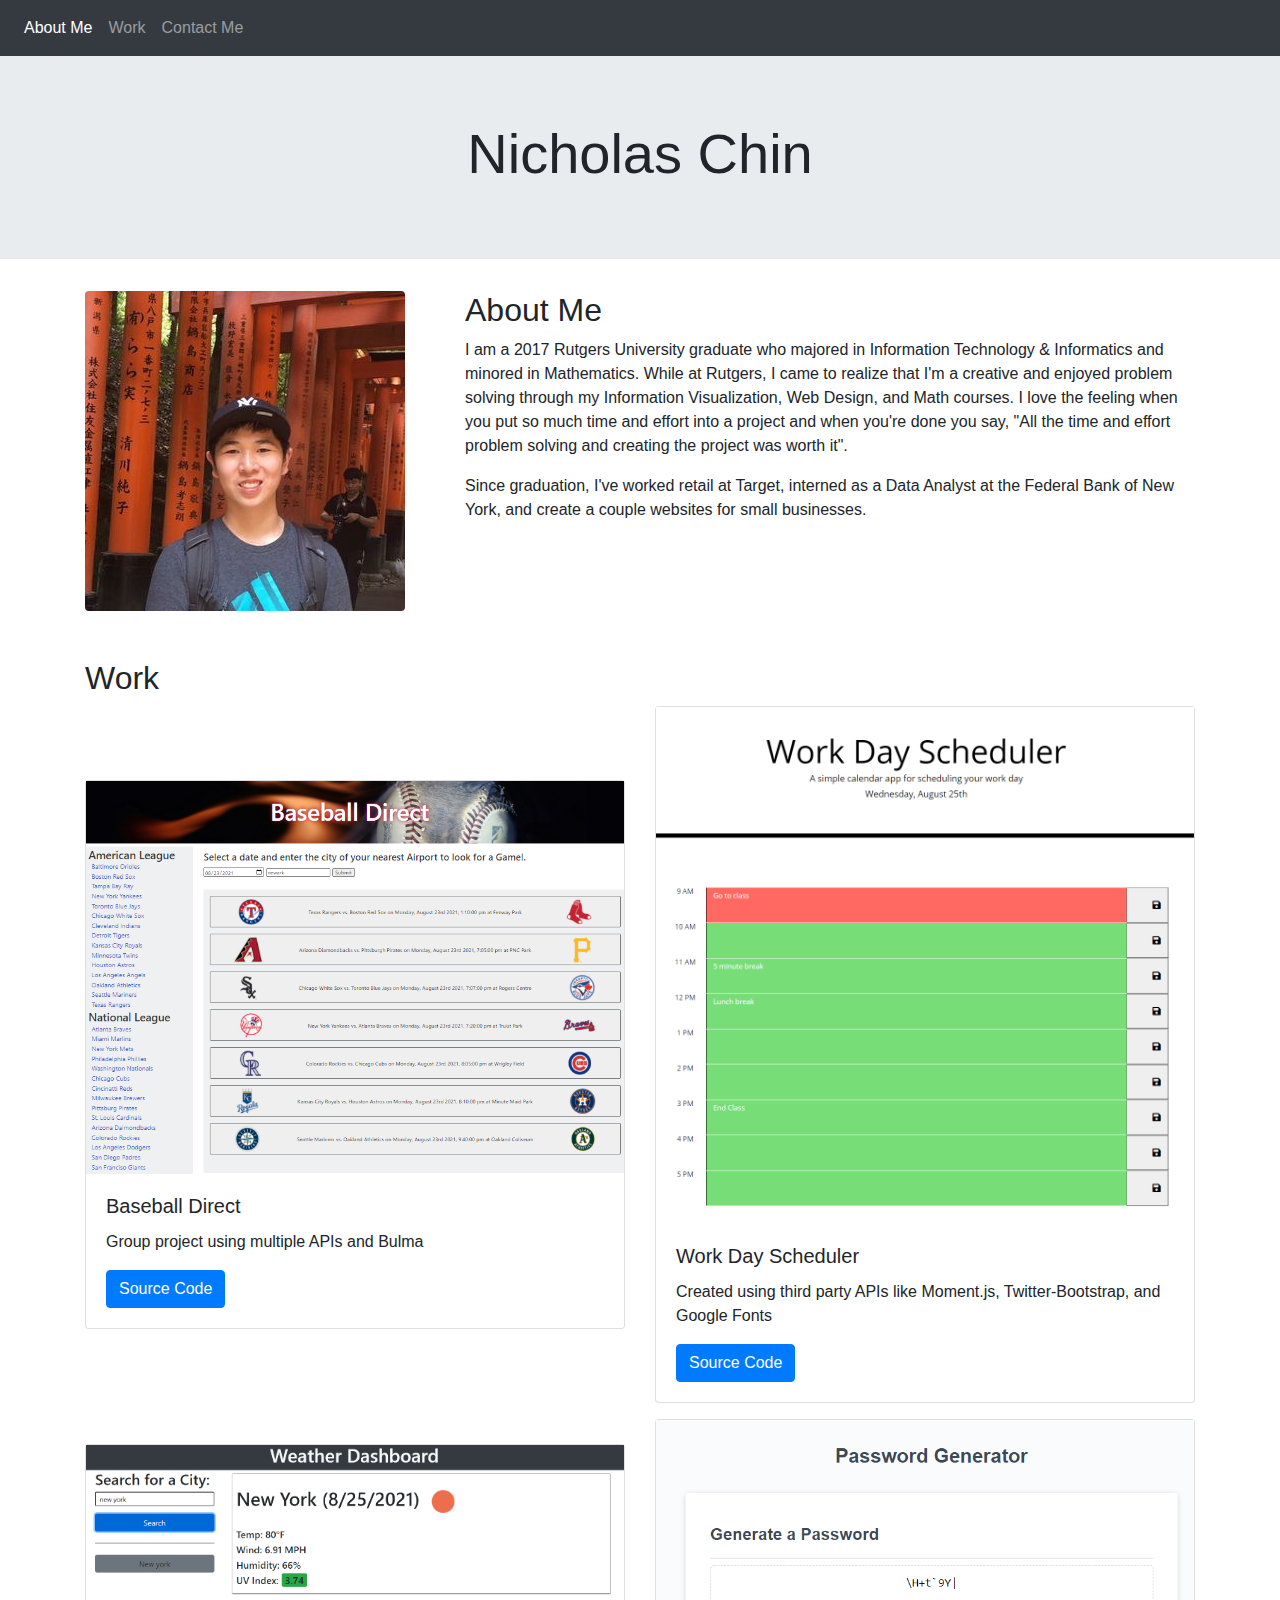
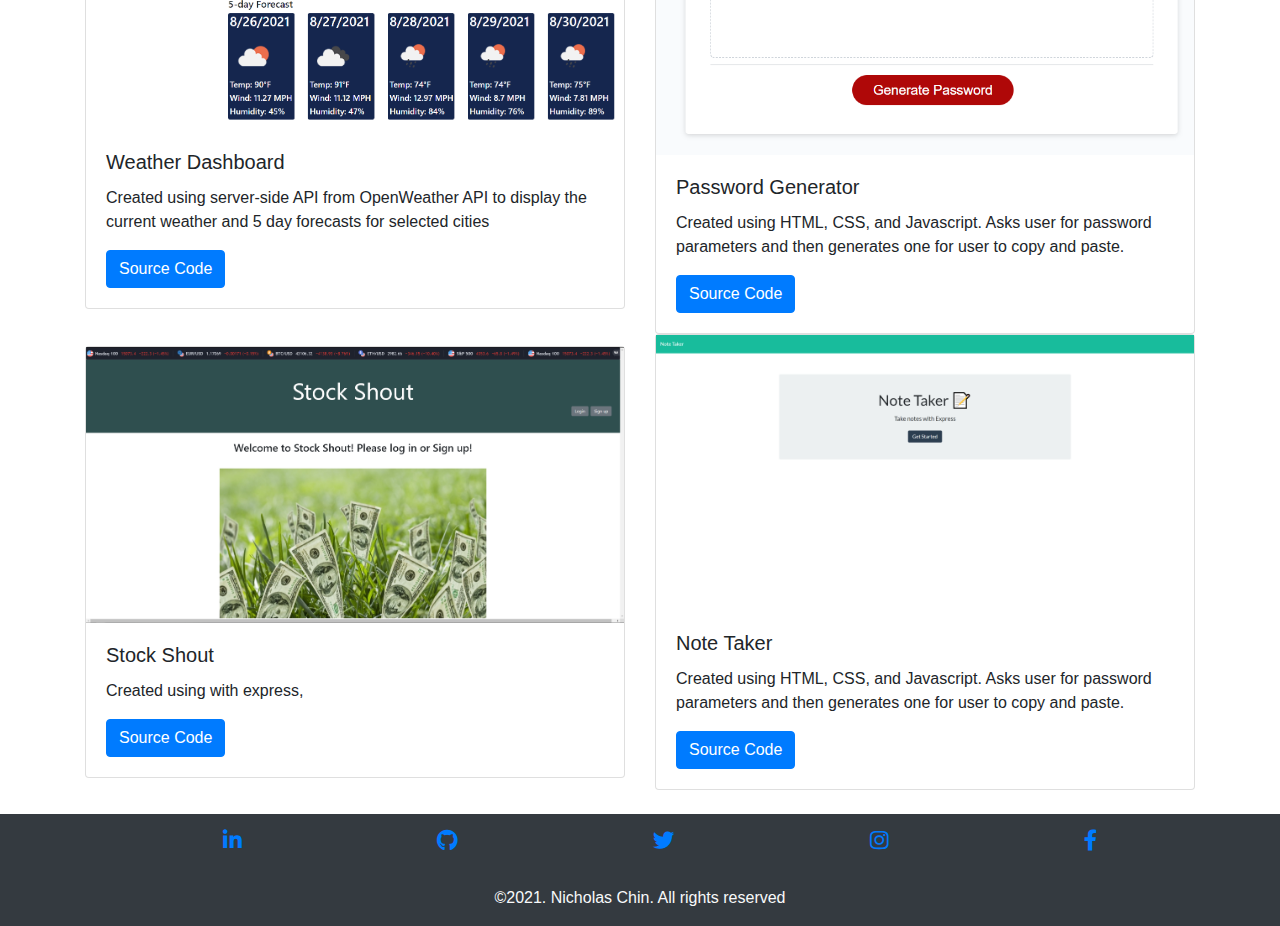
==== commit 3ba9aae9: "added stock shout and note taker apps to work section" ====
--- a/index.html
+++ b/index.html
@@ -132,6 +132,30 @@
               </div>
             </div>
           </div>
+
+          <!--Work 5-->
+          <div class="col-6">
+            <div class="card">
+              <a href="https://stock-shout.herokuapp.com/" target="_blank"><img src="./assets/images/stock-shout.PNG" class="img-fluid" alt="password generator"></a>
+              <div class="card-body">
+                <h5 class="card-title">Stock Shout</h5>
+                <p class="card-text">Created using with express, </p>
+                <a href="https://github.com/nickjchin/stock-shout" target="_blank" class="btn btn-primary">Source Code</a>
+              </div>
+            </div>
+          </div>
+
+          <!--Work 6-->
+          <div class="col-6">
+            <div class="card">
+              <a href="https://note-taker-njc.herokuapp.com/" target="_blank"><img src="./assets/images/note-taker.PNG" class="img-fluid" alt="password generator"></a>
+              <div class="card-body">
+                <h5 class="card-title">Note Taker</h5>
+                <p class="card-text">Created using HTML, CSS, and Javascript. Asks user for password parameters and then generates one for user to copy and paste.</p>
+                <a href="https://github.com/nickjchin/note-taker" target="_blank" class="btn btn-primary">Source Code</a>
+              </div>
+            </div>
+          </div>
         </div>
       </div>
     </section>
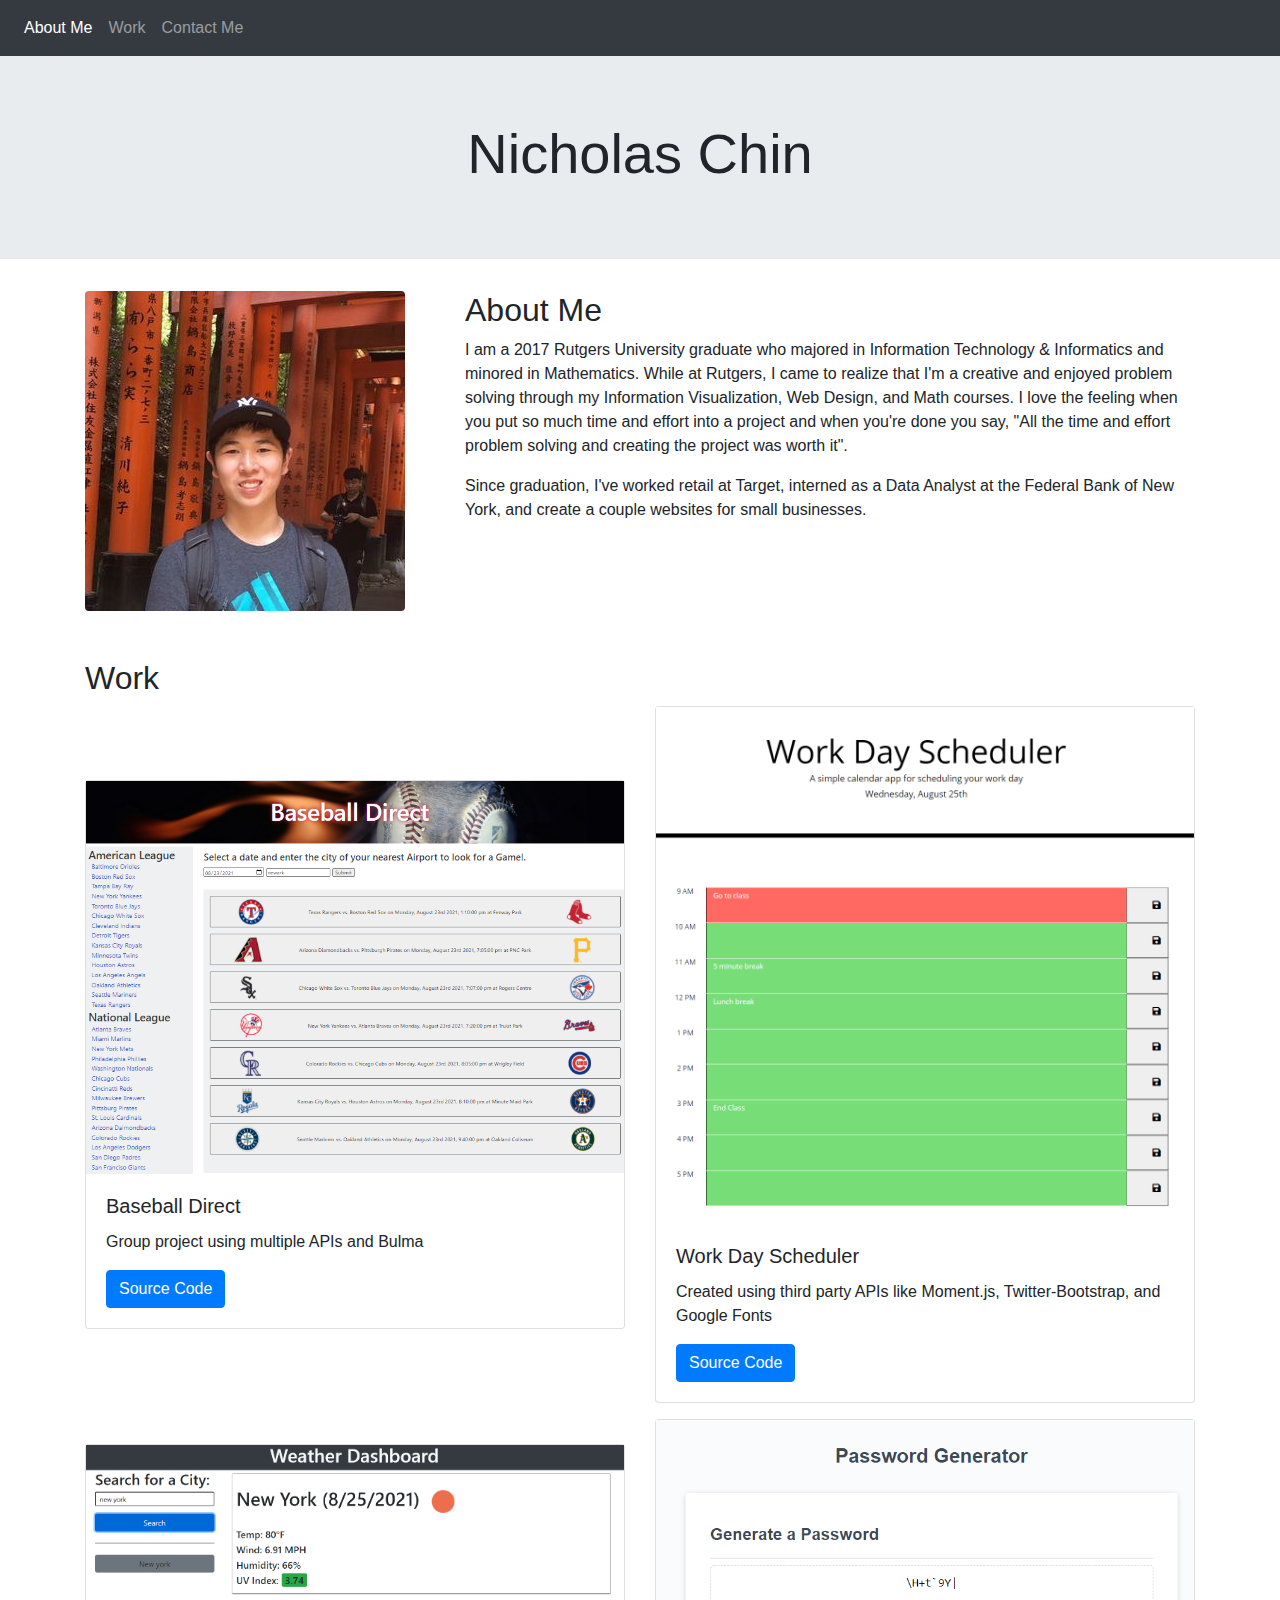
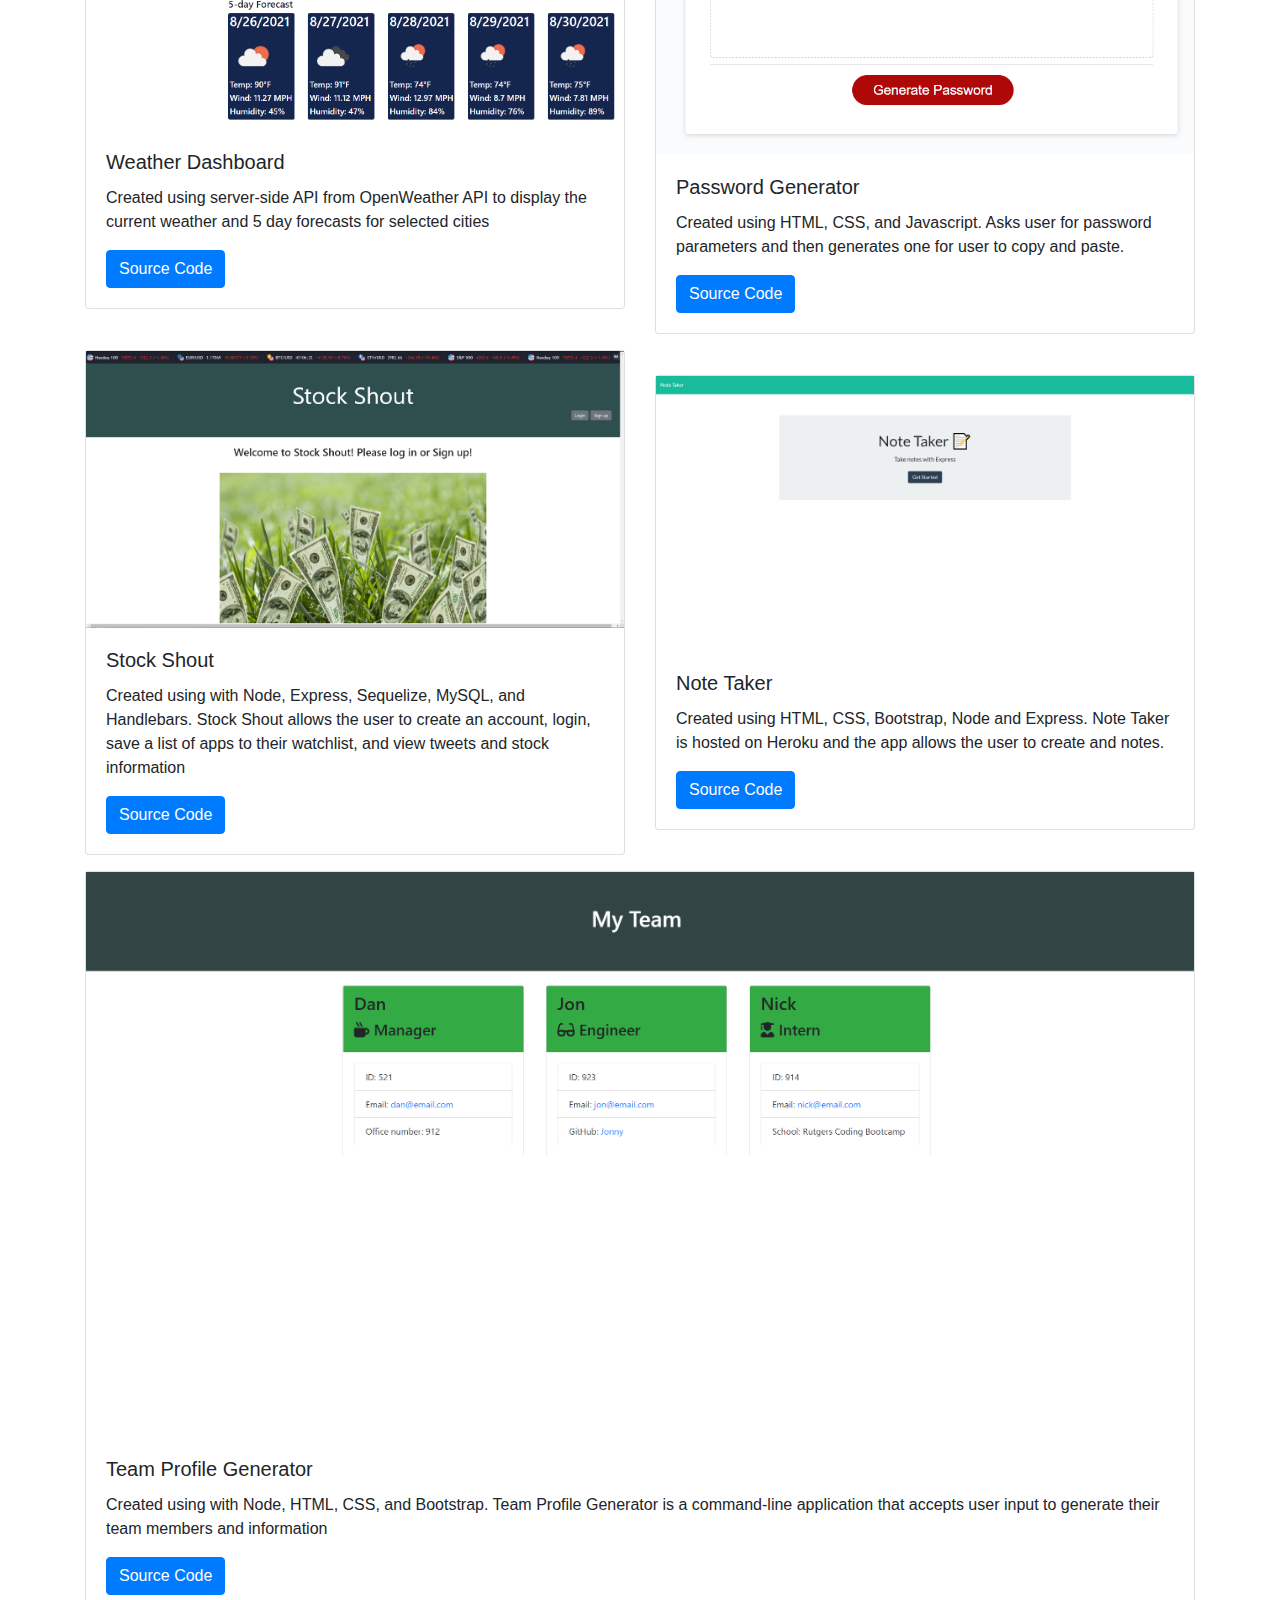
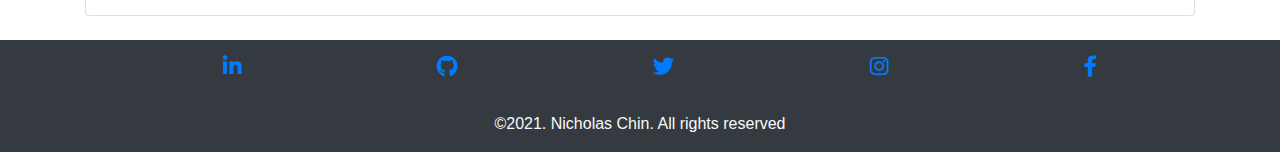
==== commit 718300aa: "added team profile generator" ====
--- a/index.html
+++ b/index.html
@@ -76,6 +76,7 @@
     <!-- Add source code and screenshot -->
     <section id="work" class="work">
       <div class="container mt-5">
+
         <div class="row">
           <div class="col-12 ">
             <h2 class="bold">Work</h2>
@@ -132,14 +133,16 @@
               </div>
             </div>
           </div>
-
-          <!--Work 5-->
+        </div>
+
+        <!--Work 5-->
+        <div class="row d-flex flex-sm-column flex-md-row align-items-center mt-3">
           <div class="col-6">
             <div class="card">
               <a href="https://stock-shout.herokuapp.com/" target="_blank"><img src="./assets/images/stock-shout.PNG" class="img-fluid" alt="password generator"></a>
               <div class="card-body">
                 <h5 class="card-title">Stock Shout</h5>
-                <p class="card-text">Created using with express, </p>
+                <p class="card-text">Created using with Node, Express, Sequelize, MySQL, and Handlebars. Stock Shout allows the user to create an account, login, save a list of apps to their watchlist, and view tweets and stock information</p>
                 <a href="https://github.com/nickjchin/stock-shout" target="_blank" class="btn btn-primary">Source Code</a>
               </div>
             </div>
@@ -151,12 +154,28 @@
               <a href="https://note-taker-njc.herokuapp.com/" target="_blank"><img src="./assets/images/note-taker.PNG" class="img-fluid" alt="password generator"></a>
               <div class="card-body">
                 <h5 class="card-title">Note Taker</h5>
-                <p class="card-text">Created using HTML, CSS, and Javascript. Asks user for password parameters and then generates one for user to copy and paste.</p>
+                <p class="card-text">Created using HTML, CSS, Bootstrap, Node and Express. Note Taker is hosted on Heroku and the app allows the user to create and notes.</p>
                 <a href="https://github.com/nickjchin/note-taker" target="_blank" class="btn btn-primary">Source Code</a>
               </div>
             </div>
           </div>
         </div>
+
+        <!--Work 7-->
+        <div class="row d-flex flex-sm-column flex-md-row align-items-center mt-3">
+          <div class="col-12">
+            <div class="card">
+              <a href="./team.html" target="_blank"><img src="./assets/images/team-profile-genertor.PNG" class="img-fluid" alt="password generator"></a>
+              <div class="card-body">
+                <h5 class="card-title">Team Profile Generator</h5>
+                <p class="card-text">Created using with Node, HTML, CSS, and Bootstrap. Team Profile Generator is a command-line application that accepts user input to generate their team members and information</p>
+                <a href="https://github.com/nickjchin/team-profile-generator" target="_blank" class="btn btn-primary">Source Code</a>
+              </div>
+            </div>
+          </div>
+
+        </div>
+
       </div>
     </section>
   </main>
